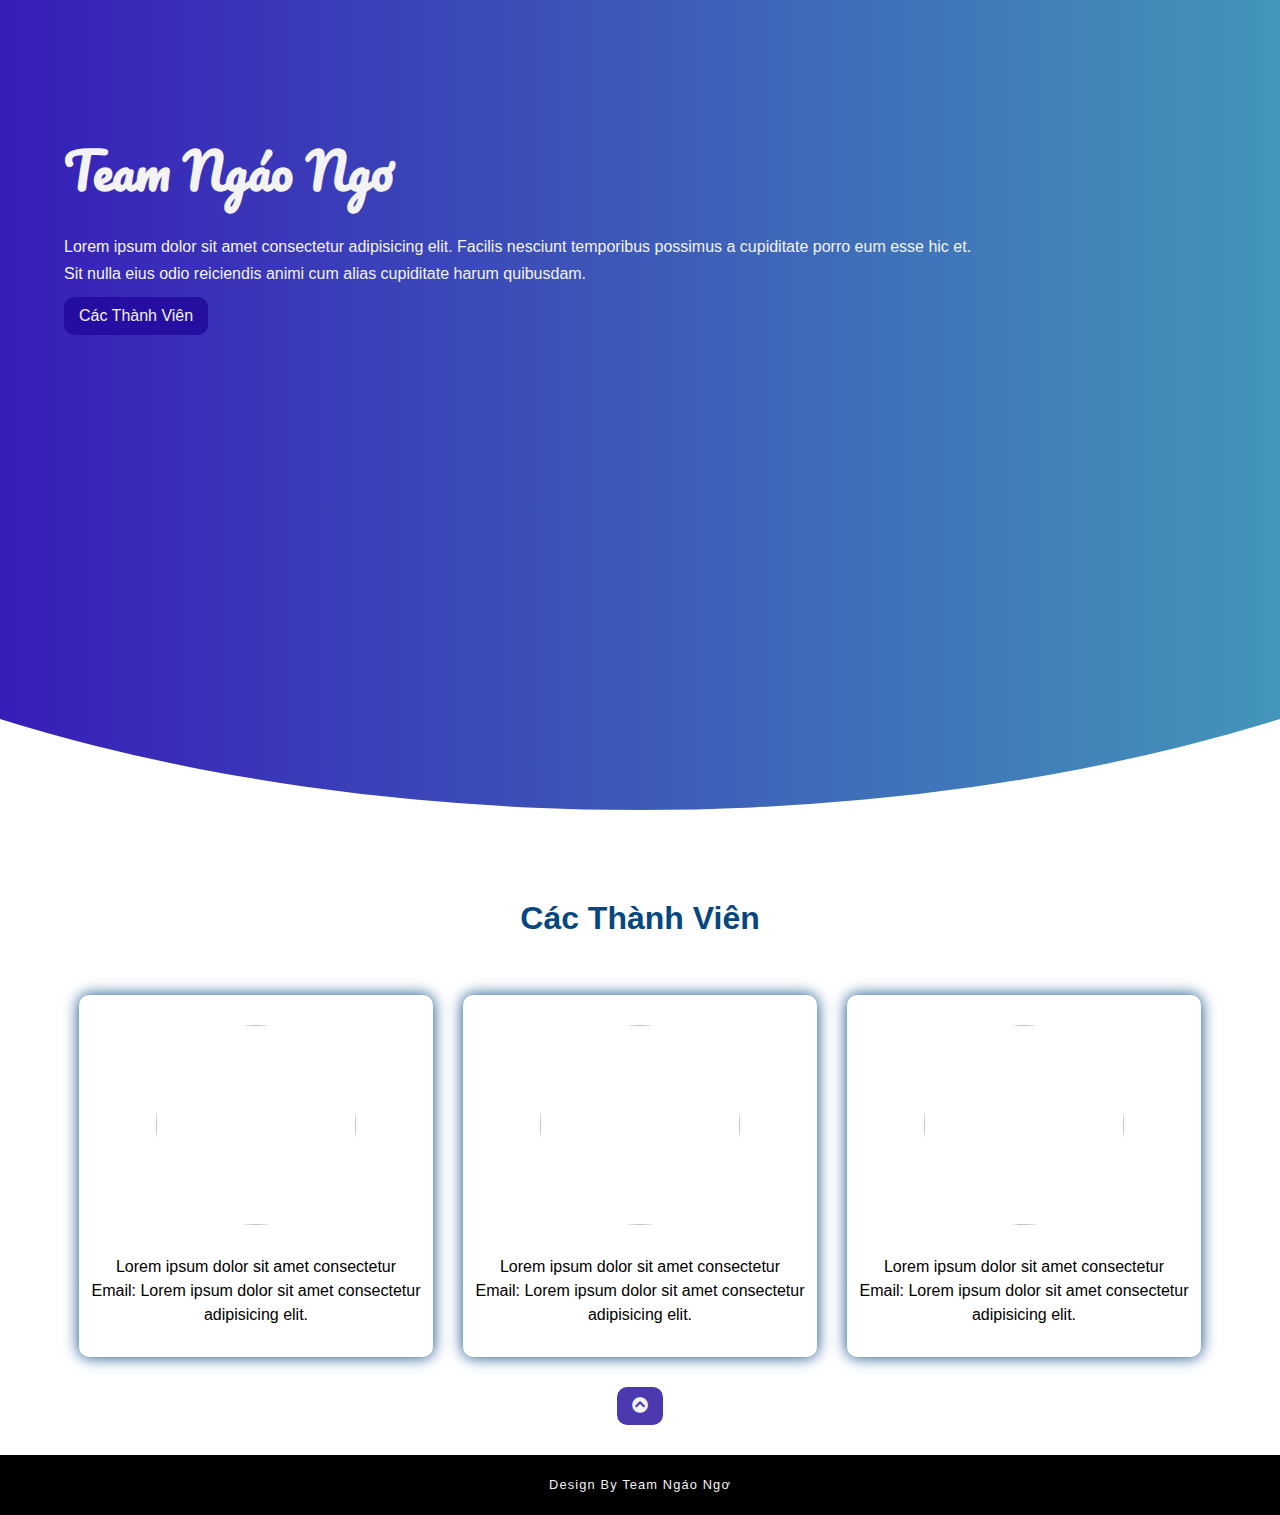
==== default.html @ ba83e5ea "update img map" ====
<!DOCTYPE html>
<html lang="en">

<head>
    <meta charset="UTF-8">
    <meta name="viewport" content="width=device-width, initial-scale=1.0">
    <title>Introduce my team</title>
    <link rel="stylesheet" href="default.css">
    <link href="https://fonts.googleapis.com/css2?family=Pacifico&display=swap" rel="stylesheet">
    <link rel="stylesheet" href="//use.fontawesome.com/releases/v5.0.7/css/all.css">
</head>

<body>
    <header id="header">
        <div class="grid-container">
            <div id="intro-section grid-item">
                <h3 class="name-of-team">
                    team ngáo ngơ
                </h3>
                <p class="about-team grid-item">
                    Lorem ipsum dolor sit amet consectetur adipisicing elit. Facilis nesciunt temporibus possimus a
                    cupiditate porro eum esse hic et. Sit nulla eius odio reiciendis animi cum alias cupiditate harum
                    quibusdam.
                </p>
                <div class="btn-header">
                    <a class="btn btn-move" href="#member-section">Các thành viên</a>
                </div>
            </div>
            <div class="team-photo grid-item">
                <img src="https://www.w3schools.com/html/workplace.jpg" usemap="#workmap" alt="">

                <map name="workmap">
                    <area shape="rect" coords="34,44,270,350" alt="Computer" href="computer.htm">
                    <area shape="rect" coords="290,172,333,250" alt="Phone" href="phone.htm">
                    <area shape="circle" coords="337,300,44" alt="Cup of coffee" href="coffee.htm">
                </map>
            </div>
        </div>
    </header>
    <div class="container grid-container">

        <div id="member-section">
            <h3 class="heading-section">
                Các thành viên
            </h3>
            <div class="grid-container intro-member">
                <div class="grid-item">
                    <a href="#">
                        <img class="img-member"
                            src="https://upload.wikimedia.org/wikipedia/commons/thumb/b/b6/Image_created_with_a_mobile_phone.png/1200px-Image_created_with_a_mobile_phone.png"
                            alt="">
                    </a>
                    <p class="infor-member">Lorem ipsum dolor sit amet consectetur
                        <br>
                        Email: Lorem ipsum dolor sit amet consectetur adipisicing elit.
                    </p>
                </div>
                <div class="grid-item">
                    <a href="#">
                        <img class="img-member"
                            src="https://upload.wikimedia.org/wikipedia/commons/thumb/b/b6/Image_created_with_a_mobile_phone.png/1200px-Image_created_with_a_mobile_phone.png"
                            alt="">
                    </a>
                    <p class="infor-member">Lorem ipsum dolor sit amet consectetur
                        <br>
                        Email: Lorem ipsum dolor sit amet consectetur adipisicing elit.
                    </p>

                </div>
                <div class="grid-item">
                    <a href="#">
                        <img class="img-member"
                            src="https://upload.wikimedia.org/wikipedia/commons/thumb/b/b6/Image_created_with_a_mobile_phone.png/1200px-Image_created_with_a_mobile_phone.png"
                            alt="">
                    </a>
                    <p class="infor-member">Lorem ipsum dolor sit amet consectetur
                        <br>
                        Email: Lorem ipsum dolor sit amet consectetur adipisicing elit.
                    </p>
                </div>

            </div>

        </div>

    </div>
    <div class="up-btn">
        <a href="#header" class="btn tbn-move"><i class="fas fa-chevron-circle-up"></i></a>
    </div>
    <footer>
        <p class="footer-text">
            design by team ngáo ngơ
        </p>
    </footer>

</body>

</html>
---- default.css ----
/*
** RESET
*/

* {
    box-sizing: border-box;
    margin: 0px;
    padding: 0px;
}
body {
    font-family: Arial, Helvetica, sans-serif;
   
}
.btn {
    text-align: center;
    text-decoration: none;
    display: inline-block;
    margin: 10px auto;
    color: #f3f3f3;
    padding: 10px 15px;
    background-color: rgba(32, 7, 155,0.8);
    border-radius: 10px;
    transition: all 0.3s;
    text-transform: capitalize;
}
.btn:hover {
    transform: scale(1.02);
    background-color: rgb(65, 32, 230);
}
/*
** HOME PAGE
*/
/*
** HEADER
*/
header {

    background: -webkit-linear-gradient(to right, rgb(55, 29, 184), rgba(20, 124, 168, 0.8)  ),url("./images/Background.jpg");  /* Chrome 10-25, Safari 5.1-6 */
    background: linear-gradient(to right,rgb(55, 29, 184), rgba(20, 124, 168, 0.8)  ),url("./images/Background.jpg") ; /* W3C, IE 10+/ Edge, Firefox 16+, Chrome 26+, Opera 12+, Safari 7+ */
    height: 100vh;
    background-position: center;
    background-repeat: no-repeat;
    background-size: cover;
    background-attachment: fixed;
    color: #f3f3f3;
    -webkit-clip-path:ellipse(90% 60% at 50% 30%);
    clip-path: ellipse(90% 60% at 50% 30%);
}
.grid-container {
    display: grid;
    grid-template-columns: auto auto auto ;  
}
header .grid-container {
     padding: 5% 5%;
    text-align: left ;
    padding-top: 10%;
}
/*
** Intro section
*/
#intro-section {
    width: 100%;
    padding: 12vh 0px 0px 10%;
}
.name-of-team {
    text-transform: capitalize;
    font-size: 3em;
    font-family: 'Pacifico', cursive;
}
p.about-team {
    margin-top: 20px;
    line-height: 170%;
    width: 80%;
}
.grid-item img{
    width: 100%;
    display: inline-block;
}
.team-photo img{
    box-shadow: 0 0 30px rgb(18, 7, 73);
}
.name-of-team {
    animation: moveLeft 1.2s;
}
p.about-team {
    animation: moveLeft 1.7s ;
}
header .btn {
    animation: popUp 2s;
}
.team-photo img {
    animation: zoomIn 2s;
}
@keyframes moveLeft {
    0% {
        opacity: 0;
        transform: translateX(100px);
    }
  
    100% {
        opacity: 1;
        transform: translateX(0px);
    }
}
@keyframes popUp {
    0% {
         opacity: 0;
        transform: translateY(10px);
    }
    95% {
        opacity: 0.5;
    }
    100% {
        opacity: 1;
        transform: translateX(0px);
    }
}
@keyframes zoomIn {
     0% {
         opacity: 0;
        width: 80%;
    }


    100% {
        opacity: 1;
        width: 100%;
    }
}
/*
**  CONTAINER
*/
.container.grid-container {
    padding: 0% 5%;
    
}

.heading-section {
    text-align: center;
    font-size: 2rem;
    color: rgb(5, 71, 129);
    font-weight: 900;
    margin-bottom: 5%;
    text-transform: capitalize;
}
#member-section .grid-item {
    padding: 0px 10%;
    text-align: center;
    box-shadow: 0 0 15px rgb(5, 71, 129);
    margin: 0 15px 20px 15px;
    padding: 30px 10px;
    border-radius: 10px;
   transition: all 0.5s;
}

#member-section .grid-item:hover {
    transform: scale(1.05);
}
img.img-member {
    display: inline-block;
    border-radius: 100%;
    width: 200px;
    height: 200px;
    margin-bottom: 30px;
}
.infor-member {
    line-height: 150%;
}
.up-btn {
    text-align: center;
    display: block;
}

/*
**  FOOTER
*/
footer {
    margin-top: 20px;
    text-align: center;
    padding: 10px;
    background-color: black;
    color: #f3f3f3;
    text-transform: capitalize;
}



@media screen and (max-width:767px) {
    header {
        text-align: center;
         clip-path: ellipse(90% 60% at 50% 35%);
    }
    header .grid-container{
        padding: 10px;
    }
   .grid-container {
        display: block;
       
    }
    .grid-item.team-photo {
        width: 60%;
    }
    .name-of-team {
        font-size: 2.5em;
        text-align: center;
    }
    p.about-team {
        text-align: center;
        width: 80%;
    }
    .grid-item {
        width: 100%;
        margin: 30px auto;
    }
    .btn-header {
        text-align: center;
    }
    .btn-header .btn {
        margin: 0;
    }
}
@media screen and (max-width:411px) {
    header {
        text-align: center;
        height: 80vh;
    }
}

.footer-text
{
    font-size: 1vw;
    padding: 1vw;
    letter-spacing: 0.09vw;
}
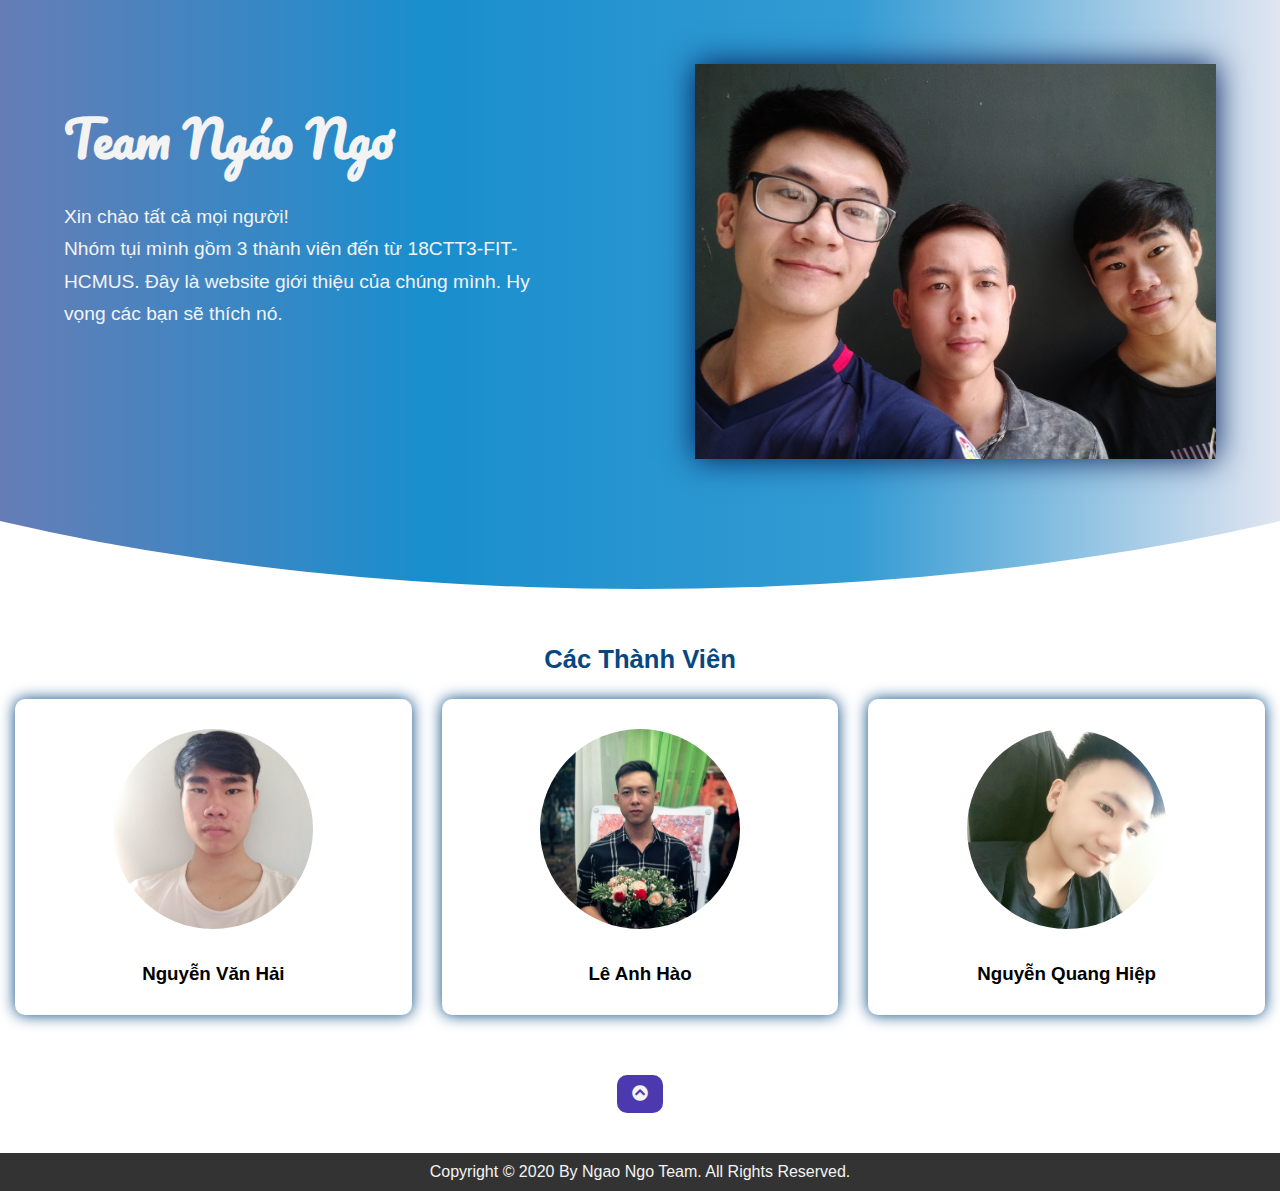
==== commit 191de8e2: "update" ====
--- a/default.html
+++ b/default.html
@@ -4,94 +4,98 @@
 <head>
     <meta charset="UTF-8">
     <meta name="viewport" content="width=device-width, initial-scale=1.0">
-    <title>Introduce my team</title>
     <link rel="stylesheet" href="default.css">
     <link href="https://fonts.googleapis.com/css2?family=Pacifico&display=swap" rel="stylesheet">
     <link rel="stylesheet" href="//use.fontawesome.com/releases/v5.0.7/css/all.css">
+
+    <title>Introduce my team</title>
 </head>
 
 <body>
     <header id="header">
         <div class="grid-container">
-            <div id="intro-section grid-item">
-                <h3 class="name-of-team">
-                    team ngáo ngơ
-                </h3>
-                <p class="about-team grid-item">
-                    Lorem ipsum dolor sit amet consectetur adipisicing elit. Facilis nesciunt temporibus possimus a
-                    cupiditate porro eum esse hic et. Sit nulla eius odio reiciendis animi cum alias cupiditate harum
-                    quibusdam.
-                </p>
-                <div class="btn-header">
-                    <a class="btn btn-move" href="#member-section">Các thành viên</a>
+            <div class="content-header">
+                <div id="intro-section grid-item">
+                    <h3 class="name-of-team">
+                        team ngáo ngơ
+                    </h3>
+                    <p class="about-team grid-item">
+                        Xin chào tất cả mọi người!<br>
+                        Nhóm tụi mình gồm 3 thành viên đến từ 18CTT3-FIT-HCMUS. Đây là website giới thiệu của chúng
+                        mình. Hy
+                        vọng các bạn sẽ thích nó.
+                    </p>
+
                 </div>
             </div>
+
             <div class="team-photo grid-item">
-                <img src="https://www.w3schools.com/html/workplace.jpg" usemap="#workmap" alt="">
+                <img id="my_image" src="./images/group_image.jpg" usemap="#workmap" alt="group_image">
 
                 <map name="workmap">
-                    <area shape="rect" coords="34,44,270,350" alt="Computer" href="computer.htm">
-                    <area shape="rect" coords="290,172,333,250" alt="Phone" href="phone.htm">
-                    <area shape="circle" coords="337,300,44" alt="Cup of coffee" href="coffee.htm">
+                    <area shape="poly"
+                        coords="81,295,157,71,361,59,521,247,403,509,343,571,339,643,611,839,691,931,3,931,3,679,97,631,115,533,93,439,57,441,51,307"
+                        alt="Hiep" title="Hiep" href="/members/18120365/18120365.html">
+                    <area shape="poly"
+                        coords="497,757,535,727,535,691,517,631,493,625,469,537,495,531,485,411,603,325,723,367,751,405,763,509,769,537,749,601,745,653,715,707,715,723,751,725,773,767,939,837,987,931,689,931,635,855,503,765"
+                        alt="Hao" title="Hao" href="/members/18120354/18120354.html">
+                    <area shape="poly"
+                        coords="875,795,1031,647,1035,625,977,577,965,535,931,479,911,425,911,349,969,281,1159,287,1187,333,1193,379,1205,397,1215,451,1195,487,1203,553,1217,597,1241,613,1241,931,995,933,941,841,873,809"
+                        alt="Hai" title="Hai" href="/members/18120350/18120350.html">
                 </map>
             </div>
         </div>
     </header>
-    <div class="container grid-container">
 
-        <div id="member-section">
-            <h3 class="heading-section">
-                Các thành viên
-            </h3>
-            <div class="grid-container intro-member">
-                <div class="grid-item">
-                    <a href="#">
-                        <img class="img-member"
-                            src="https://upload.wikimedia.org/wikipedia/commons/thumb/b/b6/Image_created_with_a_mobile_phone.png/1200px-Image_created_with_a_mobile_phone.png"
-                            alt="">
-                    </a>
-                    <p class="infor-member">Lorem ipsum dolor sit amet consectetur
-                        <br>
-                        Email: Lorem ipsum dolor sit amet consectetur adipisicing elit.
-                    </p>
-                </div>
-                <div class="grid-item">
-                    <a href="#">
-                        <img class="img-member"
-                            src="https://upload.wikimedia.org/wikipedia/commons/thumb/b/b6/Image_created_with_a_mobile_phone.png/1200px-Image_created_with_a_mobile_phone.png"
-                            alt="">
-                    </a>
-                    <p class="infor-member">Lorem ipsum dolor sit amet consectetur
-                        <br>
-                        Email: Lorem ipsum dolor sit amet consectetur adipisicing elit.
-                    </p>
 
-                </div>
-                <div class="grid-item">
-                    <a href="#">
-                        <img class="img-member"
-                            src="https://upload.wikimedia.org/wikipedia/commons/thumb/b/b6/Image_created_with_a_mobile_phone.png/1200px-Image_created_with_a_mobile_phone.png"
-                            alt="">
-                    </a>
-                    <p class="infor-member">Lorem ipsum dolor sit amet consectetur
-                        <br>
-                        Email: Lorem ipsum dolor sit amet consectetur adipisicing elit.
-                    </p>
-                </div>
+    <div id="member-section">
+        <h3 class="heading-section">
+            Các thành viên
+        </h3>
+        <div class="grid-container intro-member">
+            <div class="grid-item tag-infor">
+                <a href="/members/18120350/18120350.html">
+                    <img class="img-member" src="./members/18120350/images/hai_avatar.png" alt="hai_avatar">
+                </a>
+                <h3>Nguyễn Văn Hải</h3>
+            </div>
 
+            <div class="grid-item tag-infor ">
+                <a href="/members/18120354/18120354.html">
+                    <img class="img-member" src="./members/18120354/images/avt_hao.jpg" alt="hao_avatar">
+                </a>
+                <h3>Lê Anh Hào</h3>
+            </div>
+
+            <div class="grid-item tag-infor">
+                <a href="/members/18120365/18120365.html">
+                    <img class="img-member" src="./members/18120365/images/avt_hiep.jpg" alt="hiep_avatar">
+                </a>
+                <h3>Nguyễn Quang Hiệp</h3>
             </div>
 
         </div>
+
 
     </div>
     <div class="up-btn">
         <a href="#header" class="btn tbn-move"><i class="fas fa-chevron-circle-up"></i></a>
     </div>
     <footer>
-        <p class="footer-text">
-            design by team ngáo ngơ
+        <p>
+            Copyright &copy; 2020 by Ngao Ngo Team. All rights reserved.
         </p>
     </footer>
+
+    <script src="https://code.jquery.com/jquery-3.5.1.js"
+        integrity="sha256-QWo7LDvxbWT2tbbQ97B53yJnYU3WhH/C8ycbRAkjPDc=" crossorigin="anonymous">
+        </script>
+
+    <script src="/imageMapResizer.min.js"></script>
+    <script>
+        $('map').imageMapResize()
+    </script>
+    <script src="https://ajax.googleapis.com/ajax/libs/jquery/3.3.1/jquery.min.js"></script>
 
 </body>
 
--- a/default.css
+++ b/default.css
@@ -7,10 +7,18 @@
     margin: 0px;
     padding: 0px;
 }
+
+html {
+    scroll-behavior: smooth;
+    height: 100%;
+}
+
 body {
     font-family: Arial, Helvetica, sans-serif;
-   
-}
+    width: 100%;
+    min-height: 100%;
+}
+
 .btn {
     text-align: center;
     text-decoration: none;
@@ -18,106 +26,126 @@
     margin: 10px auto;
     color: #f3f3f3;
     padding: 10px 15px;
-    background-color: rgba(32, 7, 155,0.8);
+    background-color: rgba(32, 7, 155, 0.8);
     border-radius: 10px;
     transition: all 0.3s;
     text-transform: capitalize;
-}
+    outline: none;
+}
+
 .btn:hover {
     transform: scale(1.02);
     background-color: rgb(65, 32, 230);
 }
+
 /*
 ** HOME PAGE
 */
 /*
 ** HEADER
 */
-header {
-
-    background: -webkit-linear-gradient(to right, rgb(55, 29, 184), rgba(20, 124, 168, 0.8)  ),url("./images/Background.jpg");  /* Chrome 10-25, Safari 5.1-6 */
-    background: linear-gradient(to right,rgb(55, 29, 184), rgba(20, 124, 168, 0.8)  ),url("./images/Background.jpg") ; /* W3C, IE 10+/ Edge, Firefox 16+, Chrome 26+, Opera 12+, Safari 7+ */
+#header {
+    background: -webkit-linear-gradient(to right, #667db6, rgba(0, 130, 200,0.9), rgba(0, 130, 200, 0.8), rgba(102, 125, 182,0.2)),url("./images/Background.jpg"); 
+    background: linear-gradient(to right, #667db6, rgba(0, 130, 200,0.9), rgba(0, 130, 200, 0.8), rgba(102, 125, 182,0.2)),url("./images/Background.jpg"); /* W3C, IE 10+/ Edge, Firefox 16+, Chrome 26+, Opera 12+, Safari 7+ */
     height: 100vh;
     background-position: center;
     background-repeat: no-repeat;
     background-size: cover;
     background-attachment: fixed;
     color: #f3f3f3;
-    -webkit-clip-path:ellipse(90% 60% at 50% 30%);
-    clip-path: ellipse(90% 60% at 50% 30%);
-}
+    -webkit-clip-path: ellipse(90% 60% at 50% 30%);
+    clip-path: ellipse(90% 65% at 50% 30%);
+}
+
 .grid-container {
     display: grid;
-    grid-template-columns: auto auto auto ;  
-}
+    grid-template-columns: auto auto auto;
+}
+
 header .grid-container {
-     padding: 5% 5%;
-    text-align: left ;
-    padding-top: 10%;
-}
+    padding: 5% 5%;
+    text-align: left;
+    
+}
+
 /*
 ** Intro section
 */
+.content-header {
+    padding-top: 5%;
+}
 #intro-section {
     width: 100%;
-    padding: 12vh 0px 0px 10%;
-}
+}
+
 .name-of-team {
     text-transform: capitalize;
     font-size: 3em;
     font-family: 'Pacifico', cursive;
 }
+
 p.about-team {
     margin-top: 20px;
     line-height: 170%;
     width: 80%;
-}
-.grid-item img{
+    font-size: 1.2em;
+}
+
+.grid-item img {
     width: 100%;
+    height: 100%;
     display: inline-block;
 }
-.team-photo img{
-    box-shadow: 0 0 30px rgb(18, 7, 73);
-}
-.name-of-team {
+
+.team-photo img {
+    box-shadow: 0 0 30px  #021c58;
+}
+
+.name-of-team, p.about-team {
+    color: #f3f3f3;
     animation: moveLeft 1.2s;
 }
-p.about-team {
-    animation: moveLeft 1.7s ;
-}
-header .btn {
-    animation: popUp 2s;
-}
+
+
 .team-photo img {
-    animation: zoomIn 2s;
-}
+    animation: popUp 1.2s;
+}
+
+area{
+    outline: 0;
+}
+
 @keyframes moveLeft {
     0% {
         opacity: 0;
         transform: translateX(100px);
     }
-  
+
     100% {
         opacity: 1;
         transform: translateX(0px);
     }
 }
+
 @keyframes popUp {
     0% {
-         opacity: 0;
+        opacity: 0;
         transform: translateY(10px);
     }
+
     95% {
         opacity: 0.5;
     }
+
     100% {
         opacity: 1;
         transform: translateX(0px);
     }
 }
+
 @keyframes zoomIn {
-     0% {
-         opacity: 0;
+    0% {
+        opacity: 0;
         width: 80%;
     }
 
@@ -127,22 +155,26 @@
         width: 100%;
     }
 }
+
 /*
 **  CONTAINER
 */
 .container.grid-container {
     padding: 0% 5%;
-    
+
 }
 
 .heading-section {
     text-align: center;
-    font-size: 2rem;
+    font-size: 1.6em;
     color: rgb(5, 71, 129);
     font-weight: 900;
-    margin-bottom: 5%;
+    margin: 25px auto;
     text-transform: capitalize;
 }
+
+
+
 #member-section .grid-item {
     padding: 0px 10%;
     text-align: center;
@@ -150,12 +182,13 @@
     margin: 0 15px 20px 15px;
     padding: 30px 10px;
     border-radius: 10px;
-   transition: all 0.5s;
+    transition: all 0.5s;
 }
 
 #member-section .grid-item:hover {
     transform: scale(1.05);
 }
+
 img.img-member {
     display: inline-block;
     border-radius: 100%;
@@ -163,73 +196,227 @@
     height: 200px;
     margin-bottom: 30px;
 }
+
 .infor-member {
     line-height: 150%;
 }
+
 .up-btn {
     text-align: center;
     display: block;
+    margin: 30px auto;
 }
 
 /*
 **  FOOTER
 */
 footer {
-    margin-top: 20px;
     text-align: center;
     padding: 10px;
-    background-color: black;
+    background-color: #333;
     color: #f3f3f3;
     text-transform: capitalize;
-}
-
-
+    position: sticky;
+    top: 100%;
+}
+
+
+/*---------------------------------------*/
+/*------------------SUBSITE--------------*/
+/*---------------------------------------*/
+#header-member-page {
+    background: #667db6;  /* fallback for old browsers */
+    background: -webkit-linear-gradient(to right, #667db6, rgba(0, 130, 200,0.9), rgba(0, 130, 200, 0.8), rgba(102, 125, 182,0.2)),url("./images/Background.jpg");
+    background: linear-gradient(to right, #667db6, rgba(0, 130, 200,0.9), rgba(0, 130, 200, 0.8), rgba(102, 125, 182,0.2)),url("./images/Background.jpg"); /* W3C, IE 10+/ Edge, Firefox 16+, Chrome 26+, Opera 12+, Safari 7+ */
+    background-attachment: fixed;
+    border-radius: 0px 0px 15px 15px ;
+    box-shadow: 0 0 5px #021c58;
+}
+#header-member-page .name-of-team {
+    padding: 20px 0px;
+    text-align: center;
+    color: #f3f3f3;
+    font-size: 2.5rem;
+    font-family: 'Pacifico', cursive;
+}
+.general-infor {
+    color: #FDFDFC;
+    font-family: 'Roboto', sans-serif;
+    font-size: 1.5em;
+     color: #333;
+    width: 80%;
+    margin: 0 auto;
+    
+}
+
+.grid-container-infor {
+    animation: popUp 1.2s;
+    display: grid;
+    grid-template-columns: auto auto;
+}
+
+
+.image {
+    margin-left: auto;
+}
+
+.grid-item .avt {
+    height: 300px;
+    width: 300px;
+    border-radius: 100%;
+    border: 5px solid rgb(50, 52, 59);
+    box-shadow: 0 0 15px rgb(88, 101, 146);
+    display: inline-block;
+    margin: auto auto;
+  
+}
+
+.avt:hover {
+    transform: scale(1.05);
+    transition: all .5s;
+}
+
+
+.name {
+    font-size: 1.5em;
+    font-weight: bolder;
+}
+
+.stu-id {
+    font-size: 1.3em;
+    font-weight: bold;
+    margin: 15px 0;
+}
+
+ul {
+    list-style: none;
+}
+
+ul li {
+    margin-top: 10px;
+}
+
+
+.icon {
+    margin-right: 10px;
+    color: #1B7FBD;
+    font-size: 150%;
+}
+
+.icon:hover {
+    transform: scale(1.5);
+}
+.btn-back {
+    text-align: center;
+    margin: 20px auto;
+}
+
+/*---------------------------------------*/
+/*---------------RESPONSIVE--------------*/
+/*---------------------------------------*/
+
+@media only screen and (min-width:1024px) {
+      #header  {
+        max-height: 620px;
+    }
+}
+@media only screen and (max-width:1023px) {
+    .infor {
+        margin-left: 10%;
+    }
+
+    #header  {
+        max-height: 630px;
+    }
+    .grid-item .avt {
+        height: 200px;
+        width: 200px;
+    }
+
+    .name {
+        font-size: 1.3em;
+    }
+
+    .stu-id{
+        font-size: 1.2em;
+    }
+
+}
 
 @media screen and (max-width:767px) {
-    header {
-        text-align: center;
-         clip-path: ellipse(90% 60% at 50% 35%);
-    }
-    header .grid-container{
-        padding: 10px;
-    }
-   .grid-container {
+
+    .grid-container {
         display: block;
-       
-    }
+        width: 90%;
+        margin: 0 auto;
+    }
+
     .grid-item.team-photo {
         width: 60%;
     }
+
     .name-of-team {
         font-size: 2.5em;
         text-align: center;
     }
+
     p.about-team {
         text-align: center;
         width: 80%;
     }
+
     .grid-item {
         width: 100%;
         margin: 30px auto;
     }
-    .btn-header {
+    #member-section .grid-item {
+        margin: 20px auto;
+    }
+    .grid-container-infor {
+        display: block;
+    }
+
+    .general-infor {
+        font-size: 1em;
         text-align: center;
     }
-    .btn-header .btn {
-        margin: 0;
-    }
-}
+
+    .grid-item .avt {
+        height: 200px;
+        width: 200px;
+        display: block;
+        margin: auto;
+        margin-top: 70px;
+    }
+    footer p{
+        font-size: 0.7em;
+    }
+ /*for member page*/
+    #header-member-page .name-of-team  {
+        font-size: 1.6em;
+    }
+    
+}
+
 @media screen and (max-width:411px) {
-    header {
+    #header {
         text-align: center;
         height: 80vh;
     }
-}
-
-.footer-text
-{
-    font-size: 1vw;
-    padding: 1vw;
-    letter-spacing: 0.09vw;
-}
-
+    .heading-section  {
+        font-size: 1.4em;
+    }
+    .name-of-team {
+        font-size: 1.6em;
+    }
+    p.about-team {
+        font-size: 1em;
+    }
+    /*for member page*/
+    #header-member-page .name-of-team  {
+        font-size: 1.4em;
+    }
+    footer p {
+        font-size: 0.5em;
+    }
+}